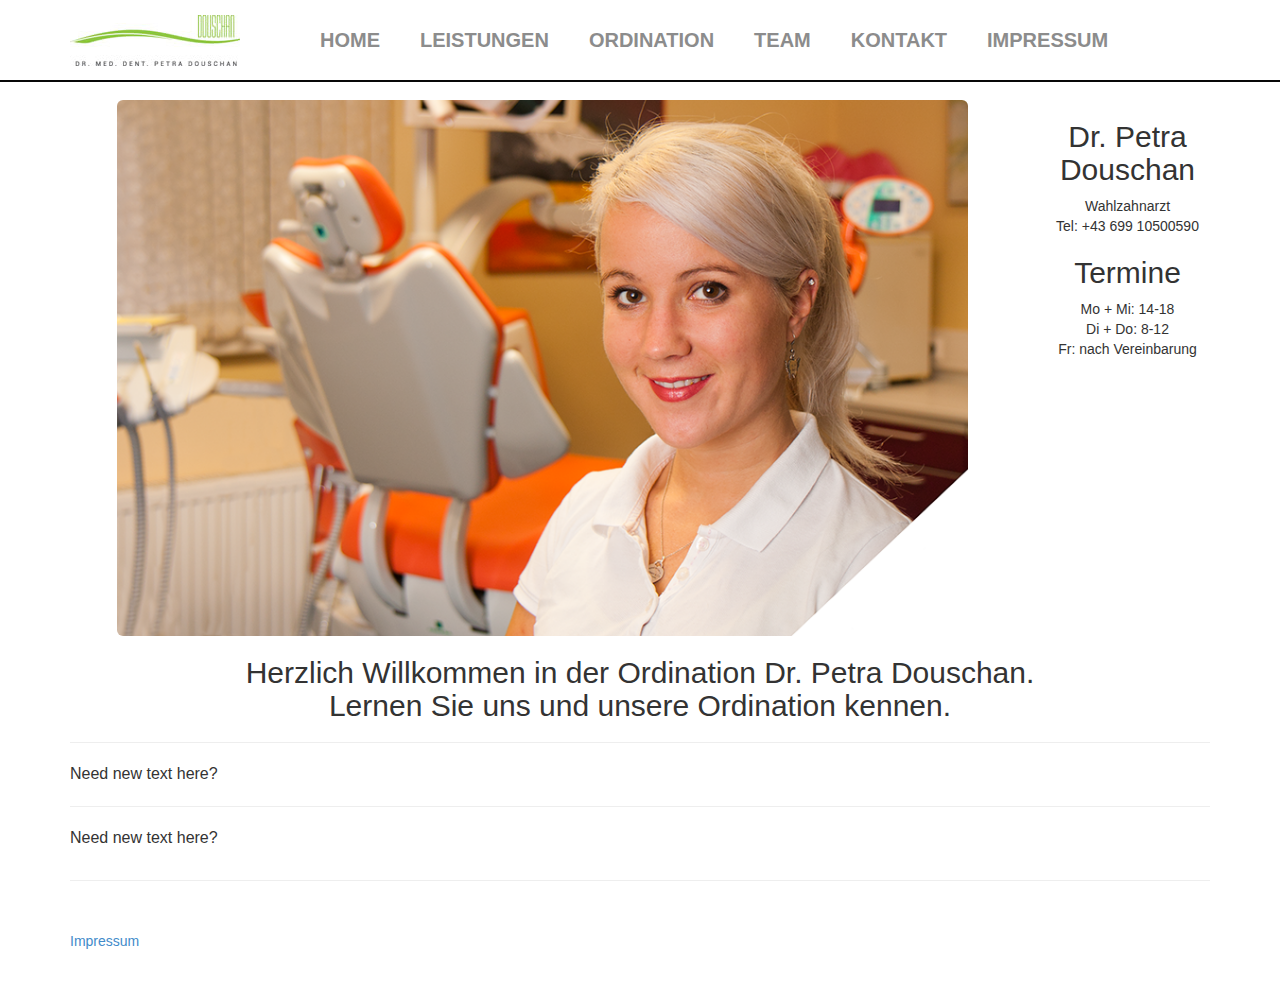
==== index.html @ d7df4f97 "test change" ====
<!DOCTYPE html>
<html lang="en">

<head>

    <meta charset="utf-8">
    <meta http-equiv="X-UA-Compatible" content="IE=edge">
    <meta name="viewport" content="width=device-width, initial-scale=1">
    <meta name="description" content="">
    <meta name="author" content="">

    <title>Ordination Dr Petra Douschan</title>

    <!-- Bootstrap Core CSS -->
    <link href="css/bootstrap.min.css" rel="stylesheet">

    <!-- Custom CSS -->
    <link href="css/small-business.css" rel="stylesheet">
    <link href="css/custom.css" rel="stylesheet">


    <!-- Custom Fonts -->
    <link href="font-awesome/css/font-awesome.min.css" rel="stylesheet" type="text/css">
    <link href="http://fonts.googleapis.com/css?family=Lora:400,700,400italic,700italic" rel="stylesheet" type="text/css">
    <link href="http://fonts.googleapis.com/css?family=Montserrat:400,700" rel="stylesheet" type="text/css">

    <!-- HTML5 Shim and Respond.js IE8 support of HTML5 elements and media queries -->
    <!-- WARNING: Respond.js doesn't work if you view the page via file:// -->
    <!--[if lt IE 9]>
        <script src="https://oss.maxcdn.com/libs/html5shiv/3.7.0/html5shiv.js"></script>
        <script src="https://oss.maxcdn.com/libs/respond.js/1.4.2/respond.min.js"></script>
    <![endif]-->

    <link rel="shortcut icon" type="image/x-icon" href="pictures/placeholder.ico" />

</head>

<body>

    <!-- Navigation -->
    <nav class="navbar navbar-inverse navbar-fixed-top navbar-custom" role="navigation">
        <div class="container">
            <!-- Brand and toggle get grouped for better mobile display -->
            <div class="navbar-header">
                <button type="button" class="navbar-toggle" data-toggle="collapse" data-target="#bs-example-navbar-collapse-1">
                    <span class="sr-only">Toggle navigation</span>
                    <span class="icon-bar"></span>
                    <span class="icon-bar"></span>
                    <span class="icon-bar"></span>
                </button>
                <a class="navbar-brand" href="index.html">
                        <img class="logo" src="pictures/logo_web_170.jpg" alt="">
                </a>
            </div>
            <!-- Collect the nav links, forms, and other content for toggling -->
            <div class="collapse navbar-collapse" id="bs-example-navbar-collapse-1">
                <ul class="nav navbar-nav">
                    <li>
                        <a href="index.html">HOME</a>
                    </li>
                    <li>
                        <a href="services.html">LEISTUNGEN</a>
                    </li>
                    <li>
                        <a href="ordination.html">ORDINATION</a>
                    </li>
                    <li>
                        <a href="team.html">TEAM</a>
                    </li>
                    <li>
                        <a href="contact.html">KONTAKT</a>
                    </li>
                    <li>
                        <a href="impressum.html">IMPRESSUM</a>
                    </li>
                </ul>
            </div>
            <!-- /.navbar-collapse -->
        </div>
        <!-- /.container -->
    </nav>

    <!-- Page Content -->
    <div class="container">

        <!-- Heading Row -->
        <div class="row row-index">
            <div class="col-md-10 index-pic">
                <img class="img-responsive img-rounded img-index" src="pictures/DrPetraDouschan_900x567.png" width="90%" alt="">
            </div>

            <div class="col-md-2">
                <h2>Dr. Petra Douschan</h2>
                 <p>   Wahlzahnarzt<br/>
                    Tel: +43 699 10500590</p>
                <h2>Termine</h2>
                Mo + Mi: 14-18<br/>
                Di + Do: 8-12<br/>
                Fr: nach Vereinbarung</p>
            </div>

</div>
        <div class="row row-index">
            <div class="col-md-12">
                <h2>Herzlich Willkommen in der Ordination Dr. Petra Douschan. <br> Lernen Sie uns und unsere Ordination kennen.</h2>
                <hr>
                <!--<p class="index-text">In unserer Wahlarztordination ist uns das Wohlergehen und Lächeln unserer Patienten wichtig. Direkt vor unserer Praxis-->
                    <!--haben Sie die Möglichkeit stress- und gebührenfrei Ihr Auto zu parken. Selbstverständlich sind sowohl der Zugang in die Ordination,-->
                    <!--als auch die Räumlichkeiten barrierefrei zu erreichen. Wir bemühen uns um eine rasche Terminvergabe und möglichst geringe Wartezeiten für alle unsere Patienten.-->
                    <!--</p>-->
                <p class="index-text">Need new text here?</p>
                <hr>
                <!--<p class="index-text">-->
                    <!--Als Patient in unserer Wahlarztpraxis bekommen Sie von den von uns erbrachten Kassenleistungen bis zu 80% von Ihrer Krankenkasse rückerstattet.-->
                    <!--Gerne übernehmen wir für Sie das Einreichen der Rechnung bei Ihrer Krankenkasse. </p>-->

                <p class="index-text">Need new text here?</p>
                <!--<a class="btn btn-primary btn-lg" href="#">Call to Action!</a>-->
            </div>
            <!-- /.col-md-4 -->
        </div>
        <!-- /.row -->

        <hr>


        <!-- Footer -->
        <footer>
            <div class="row">
                <div class="col-lg-12">
                    <a href="impressum.html">Impressum</a>
                </div>
            </div>
        </footer>

    </div>
    <!-- /.container -->

    <!-- jQuery Version 1.11.0 -->
    <script src="js/jquery-1.11.0.js"></script>

    <!-- Bootstrap Core JavaScript -->
    <script src="js/bootstrap.min.js"></script>

    <!-- Custom Theme JavaScript -->
    <script src="js/costum.js"></script>

</body>

</html>
---- css/small-business.css ----
/*!
 * Start Bootstrap - Small Business HTML Template (http://startbootstrap.com)
 * Code licensed under the Apache License v2.0.
 * For details, see http://www.apache.org/licenses/LICENSE-2.0.
 */

body {
    padding-top: 70px; /* Required padding for .navbar-fixed-top. Change if height of navigation changes. */
}

/*.navbar-fixed-top .nav {*/
    /*padding: 15px 0;*/
/*}*/

.navbar-fixed-top .navbar-brand {
    padding: 0 15px;
}

footer {
    padding: 30px 0;
}

@media(min-width:768px) {
    body {
        padding-top: 100px; /* Required padding for .navbar-fixed-top. Change if height of navigation changes. */
    }

    /*.navbar-fixed-top .navbar-brand {*/
        /*padding: 15px 0;*/
    /*}*/
}
---- css/custom.css ----
.navbar {/*
	background-color: #ffffff;
	border-width: 0px 0px 2px;*/
	padding-bottom: 15px;
	padding-top: 15px;
}

.img-index {
	margin-left: auto;
	margin-right: auto;
}

.row-index {
	text-align: center;
}

.navbar-inverse {
	background-color: #FFF;
	border-color: #080808;
}

.navbar-fixed-top {
	top: 0px;
	border-width: 0px 0px 2px;
}

/*.navbar-nav li {*/
	/*margin-left: 15px;*/
/*}*/

.navbar-nav li a {
	color: #8C8C8C;
	font-size: 20px;
	font-weight: bold;
	margin-right: 10px;
}

.navbar-nav {
	margin-left: 50px;
}

.navbar-inverse .navbar-nav > li > a:hover, .navbar-inverse .navbar-nav > li > a:focus {
	color: #8cc63f;
	background-color: transparent;
}

.index-text {
	text-align: justify;
	font-size: 16px;
}

.col {
    font-size: 20px;
}

.panel-heading {
    background-color: #9BC643 !important;
}


@media(min-width:768px) {

	.top-nav-collapse {
		padding: 0;
		/*border-bottom: 1px solid rgba(255,255,255,.3);*/
		background: #FFF;
	}

	.navbar-custom {
		/*padding: 10px 0;*/
		/*border-bottom: 0;*/
		/*letter-spacing: 1px;*/
		/*background: 0 0;*/
		-webkit-transition: background .5s ease-in-out,padding .5s ease-in-out;
		-moz-transition: background .5s ease-in-out,padding .5s ease-in-out;
		transition: background .5s ease-in-out,padding .5s ease-in-out;
	}

	.navbar-nav-custom {
		margin-left: 110px;

	}
}

@media(max-width:1199px) {

    .navbar-nav {
        margin-left: 0px;
    }

    .navbar-nav-custom {
        margin-left: 8%;
    }

    .navbar-nav li a {
        font-size: 17px;
    }
}

@media(max-width:991px) {

    .navbar-nav li a {
        font-size: 14px;
        padding-left: 10px;
        padding-right: 10px;
        margin-right: 0px;
    }
}

@media(max-width:767px) {

    .index-pic {
        margin-top: 30px;
    }

    .navbar-inverse .navbar-toggle .icon-bar {
        background-color: #9BC643;
    }
}
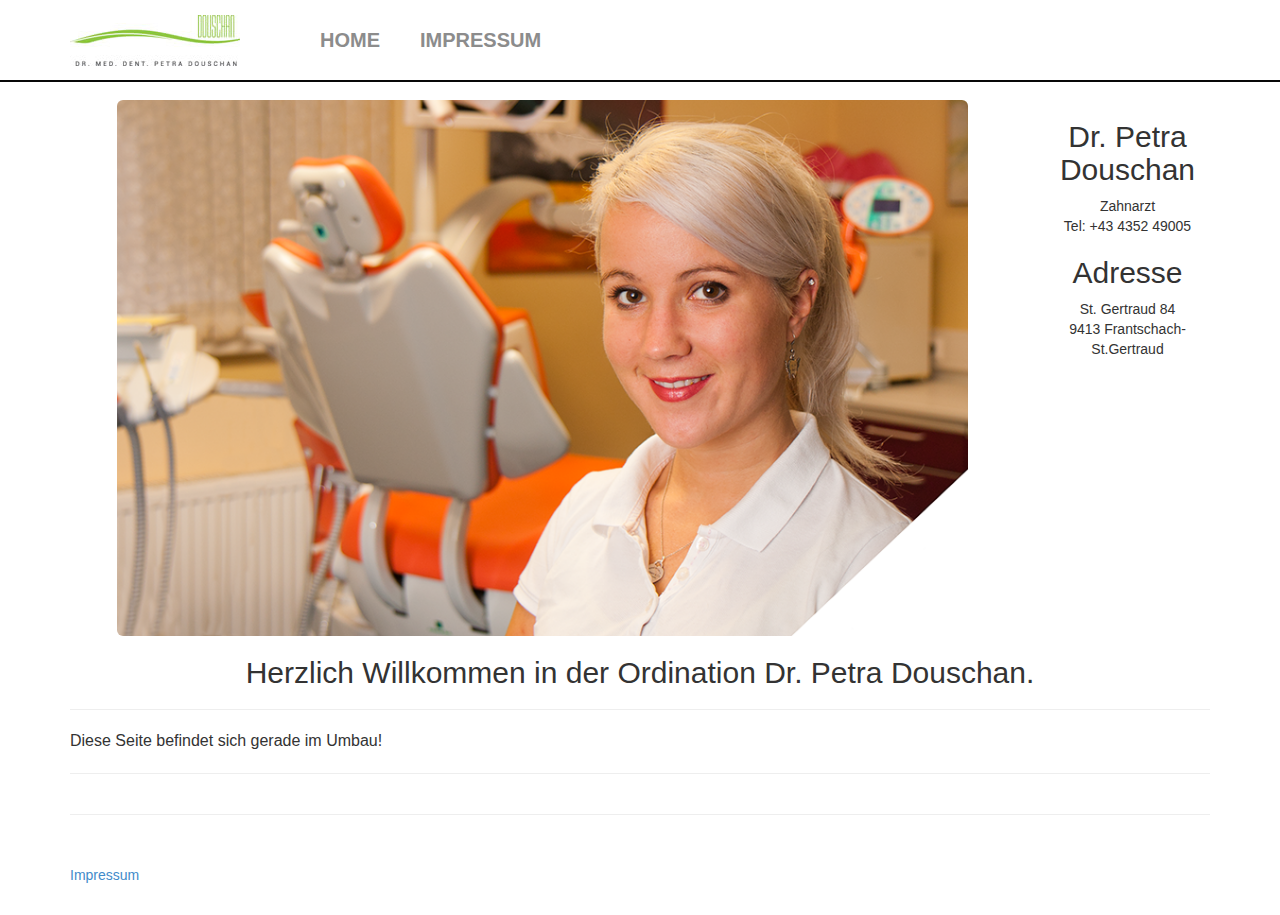
==== commit 04212eec: "under construction" ====
--- a/index.html
+++ b/index.html
@@ -58,18 +58,18 @@
                     <li>
                         <a href="index.html">HOME</a>
                     </li>
-                    <li>
-                        <a href="services.html">LEISTUNGEN</a>
-                    </li>
-                    <li>
-                        <a href="ordination.html">ORDINATION</a>
-                    </li>
-                    <li>
-                        <a href="team.html">TEAM</a>
-                    </li>
-                    <li>
-                        <a href="contact.html">KONTAKT</a>
-                    </li>
+                    <!--<li>-->
+                        <!--<a href="services.html">LEISTUNGEN</a>-->
+                    <!--</li>-->
+                    <!--<li>-->
+                        <!--<a href="ordination.html">ORDINATION</a>-->
+                    <!--</li>-->
+                    <!--<li>-->
+                        <!--<a href="team.html">TEAM</a>-->
+                    <!--</li>-->
+                    <!--<li>-->
+                        <!--<a href="contact.html">KONTAKT</a>-->
+                    <!--</li>-->
                     <li>
                         <a href="impressum.html">IMPRESSUM</a>
                     </li>
@@ -91,30 +91,34 @@
 
             <div class="col-md-2">
                 <h2>Dr. Petra Douschan</h2>
-                 <p>   Wahlzahnarzt<br/>
-                    Tel: +43 699 10500590</p>
-                <h2>Termine</h2>
-                Mo + Mi: 14-18<br/>
-                Di + Do: 8-12<br/>
-                Fr: nach Vereinbarung</p>
+                 <p>   Zahnarzt<br/>
+                    Tel: +43 4352 49005</p>
+                <!--<h2>Termine</h2>-->
+                <!--Mo + Mi: 14-18<br/>-->
+                <!--Di + Do: 8-12<br/>-->
+                <!--Fr: nach Vereinbarung</p>-->
+                <h2>Adresse</h2>
+                St. Gertraud 84<br/>
+                9413 Frantschach-St.Gertraud<br/>
             </div>
 
 </div>
         <div class="row row-index">
             <div class="col-md-12">
-                <h2>Herzlich Willkommen in der Ordination Dr. Petra Douschan. <br> Lernen Sie uns und unsere Ordination kennen.</h2>
+                <h2>Herzlich Willkommen in der Ordination Dr. Petra Douschan.</h2>
+                <!--<h2>Herzlich Willkommen in der Ordination Dr. Petra Douschan. <br> Lernen Sie uns und unsere Ordination kennen.</h2>-->
                 <hr>
                 <!--<p class="index-text">In unserer Wahlarztordination ist uns das Wohlergehen und Lächeln unserer Patienten wichtig. Direkt vor unserer Praxis-->
                     <!--haben Sie die Möglichkeit stress- und gebührenfrei Ihr Auto zu parken. Selbstverständlich sind sowohl der Zugang in die Ordination,-->
                     <!--als auch die Räumlichkeiten barrierefrei zu erreichen. Wir bemühen uns um eine rasche Terminvergabe und möglichst geringe Wartezeiten für alle unsere Patienten.-->
                     <!--</p>-->
-                <p class="index-text">Need new text here?</p>
+                <p class="index-text">Diese Seite befindet sich gerade im Umbau!</p>
                 <hr>
                 <!--<p class="index-text">-->
                     <!--Als Patient in unserer Wahlarztpraxis bekommen Sie von den von uns erbrachten Kassenleistungen bis zu 80% von Ihrer Krankenkasse rückerstattet.-->
                     <!--Gerne übernehmen wir für Sie das Einreichen der Rechnung bei Ihrer Krankenkasse. </p>-->
 
-                <p class="index-text">Need new text here?</p>
+                <!--<p class="index-text">Need new text here?</p>-->
                 <!--<a class="btn btn-primary btn-lg" href="#">Call to Action!</a>-->
             </div>
             <!-- /.col-md-4 -->
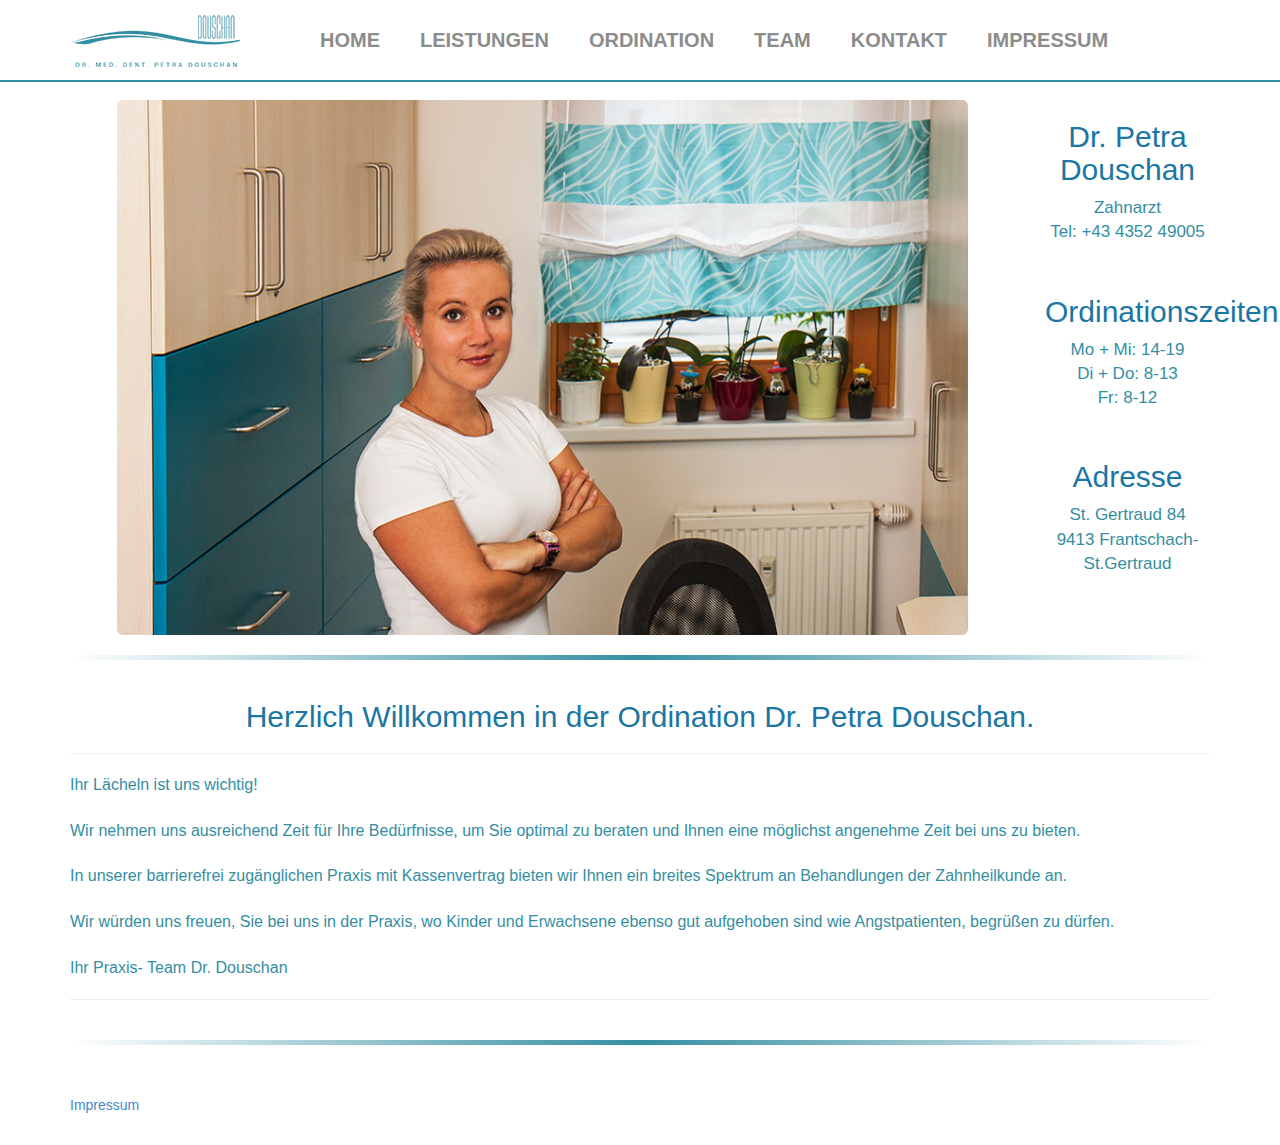
==== commit 4fb2856b: "new site" ====
--- a/index.html
+++ b/index.html
@@ -49,7 +49,8 @@
                     <span class="icon-bar"></span>
                 </button>
                 <a class="navbar-brand" href="index.html">
-                        <img class="logo" src="pictures/logo_web_170.jpg" alt="">
+                        <img class="logo" src="pictures/logo_new.png" alt="">
+                        <img class="logo2" src="pictures/logo_new_min.png" alt="">
                 </a>
             </div>
             <!-- Collect the nav links, forms, and other content for toggling -->
@@ -58,18 +59,18 @@
                     <li>
                         <a href="index.html">HOME</a>
                     </li>
-                    <!--<li>-->
-                        <!--<a href="services.html">LEISTUNGEN</a>-->
-                    <!--</li>-->
-                    <!--<li>-->
-                        <!--<a href="ordination.html">ORDINATION</a>-->
-                    <!--</li>-->
-                    <!--<li>-->
-                        <!--<a href="team.html">TEAM</a>-->
-                    <!--</li>-->
-                    <!--<li>-->
-                        <!--<a href="contact.html">KONTAKT</a>-->
-                    <!--</li>-->
+                    <li>
+                        <a href="services.html">LEISTUNGEN</a>
+                    </li>
+                    <li>
+                        <a href="ordination.html">ORDINATION</a>
+                    </li>
+                    <li>
+                        <a href="team.html">TEAM</a>
+                    </li>
+                    <li>
+                        <a href="contact.html">KONTAKT</a>
+                    </li>
                     <li>
                         <a href="impressum.html">IMPRESSUM</a>
                     </li>
@@ -86,33 +87,44 @@
         <!-- Heading Row -->
         <div class="row row-index">
             <div class="col-md-10 index-pic">
-                <img class="img-responsive img-rounded img-index" src="pictures/DrPetraDouschan_900x567.png" width="90%" alt="">
+                <img class="img-responsive img-rounded img-index" src="pictures/peziIndex.png" width="90%" alt="">
             </div>
 
             <div class="col-md-2">
-                <h2>Dr. Petra Douschan</h2>
-                 <p>   Zahnarzt<br/>
-                    Tel: +43 4352 49005</p>
-                <!--<h2>Termine</h2>-->
-                <!--Mo + Mi: 14-18<br/>-->
-                <!--Di + Do: 8-12<br/>-->
-                <!--Fr: nach Vereinbarung</p>-->
-                <h2>Adresse</h2>
-                St. Gertraud 84<br/>
-                9413 Frantschach-St.Gertraud<br/>
+                <h2 class="indexH2">Dr. Petra Douschan</h2>
+                 <p class="infos">   Zahnarzt<br/>
+                    Tel: +43 4352 49005</p><br>
+                <h2 class="indexH2">Ordinationszeiten</h2>
+                <p class="infos">Mo + Mi: 14-19<br/>
+                Di + Do: 8-13<br/>
+                Fr: 8-12</p><br>
+                <h2 class="indexH2">Adresse</h2>
+                <p class="infos">St. Gertraud 84<br/>
+                9413 Frantschach-St.Gertraud</p><br/>
             </div>
 
-</div>
+        </div>
+
+        <hr style="border: 0; height: 5px; background-image: linear-gradient(to right, rgb(255, 255, 255), rgb(52, 142, 162), rgb(255, 255, 255));" />
+
         <div class="row row-index">
             <div class="col-md-12">
-                <h2>Herzlich Willkommen in der Ordination Dr. Petra Douschan.</h2>
+                <h2 class="indexH2">Herzlich Willkommen in der Ordination Dr. Petra Douschan.</h2>
                 <!--<h2>Herzlich Willkommen in der Ordination Dr. Petra Douschan. <br> Lernen Sie uns und unsere Ordination kennen.</h2>-->
                 <hr>
                 <!--<p class="index-text">In unserer Wahlarztordination ist uns das Wohlergehen und Lächeln unserer Patienten wichtig. Direkt vor unserer Praxis-->
                     <!--haben Sie die Möglichkeit stress- und gebührenfrei Ihr Auto zu parken. Selbstverständlich sind sowohl der Zugang in die Ordination,-->
                     <!--als auch die Räumlichkeiten barrierefrei zu erreichen. Wir bemühen uns um eine rasche Terminvergabe und möglichst geringe Wartezeiten für alle unsere Patienten.-->
                     <!--</p>-->
-                <p class="index-text">Diese Seite befindet sich gerade im Umbau!</p>
+                <p class="index-text">
+                    Ihr Lächeln ist uns wichtig!<br><br>
+                    Wir nehmen uns ausreichend Zeit für Ihre Bedürfnisse, um Sie optimal zu beraten und Ihnen eine möglichst angenehme Zeit bei uns zu bieten.<br><br>
+                    In unserer barrierefrei zugänglichen Praxis mit Kassenvertrag bieten wir Ihnen ein breites Spektrum an Behandlungen der Zahnheilkunde an.<br><br>
+                    Wir würden uns freuen, Sie bei uns in der Praxis, wo Kinder und Erwachsene ebenso gut aufgehoben sind wie Angstpatienten, begrüßen zu dürfen.
+                    <br><br>
+                    Ihr Praxis- Team Dr. Douschan
+                </p>
+                <!--<p class="index-text">Diese Seite befindet sich gerade im Umbau!</p>-->
                 <hr>
                 <!--<p class="index-text">-->
                     <!--Als Patient in unserer Wahlarztpraxis bekommen Sie von den von uns erbrachten Kassenleistungen bis zu 80% von Ihrer Krankenkasse rückerstattet.-->
@@ -125,8 +137,7 @@
         </div>
         <!-- /.row -->
 
-        <hr>
-
+        <hr style="border: 0; height: 5px; background-image: linear-gradient(to right, rgb(255, 255, 255), rgb(52, 142, 162), rgb(255, 255, 255));" />
 
         <!-- Footer -->
         <footer>
--- a/css/custom.css
+++ b/css/custom.css
@@ -14,6 +14,11 @@
 	text-align: center;
 }
 
+.logo2 {
+	display: none;
+	margin-top: 5px;
+}
+
 .navbar-inverse {
 	background-color: #FFF;
 	border-color: #080808;
@@ -22,6 +27,7 @@
 .navbar-fixed-top {
 	top: 0px;
 	border-width: 0px 0px 2px;
+	border-bottom-color: rgb(52, 142, 162);
 }
 
 /*.navbar-nav li {*/
@@ -40,13 +46,22 @@
 }
 
 .navbar-inverse .navbar-nav > li > a:hover, .navbar-inverse .navbar-nav > li > a:focus {
-	color: #8cc63f;
+	color: rgb(52, 142, 162);
 	background-color: transparent;
 }
 
 .index-text {
 	text-align: justify;
 	font-size: 16px;
+	color: rgb(52, 142, 162);
+}
+
+.indexH2 {
+	color: rgb(26, 118, 162);
+}
+
+.infos{
+	font-size: 17px;
 }
 
 .col {
@@ -54,9 +69,28 @@
 }
 
 .panel-heading {
-    background-color: #9BC643 !important;
+    background-color: rgb(52, 142, 162) !important;
 }
 
+.page-header {
+	color: rgb(52, 142, 162);
+}
+
+.headlining {
+	color: white;
+}
+
+.panel-body {
+	color: rgb(52, 142, 162);
+}
+
+p {
+	color: rgb(52, 142, 162);
+}
+
+h3 {
+	color: rgb(26, 118, 162);
+}
 
 @media(min-width:768px) {
 
@@ -77,7 +111,7 @@
 	}
 
 	.navbar-nav-custom {
-		margin-left: 110px;
+		margin-left: 30px;
 
 	}
 }
@@ -114,6 +148,6 @@
     }
 
     .navbar-inverse .navbar-toggle .icon-bar {
-        background-color: #9BC643;
+        background-color: rgb(52, 142, 162);
     }
 }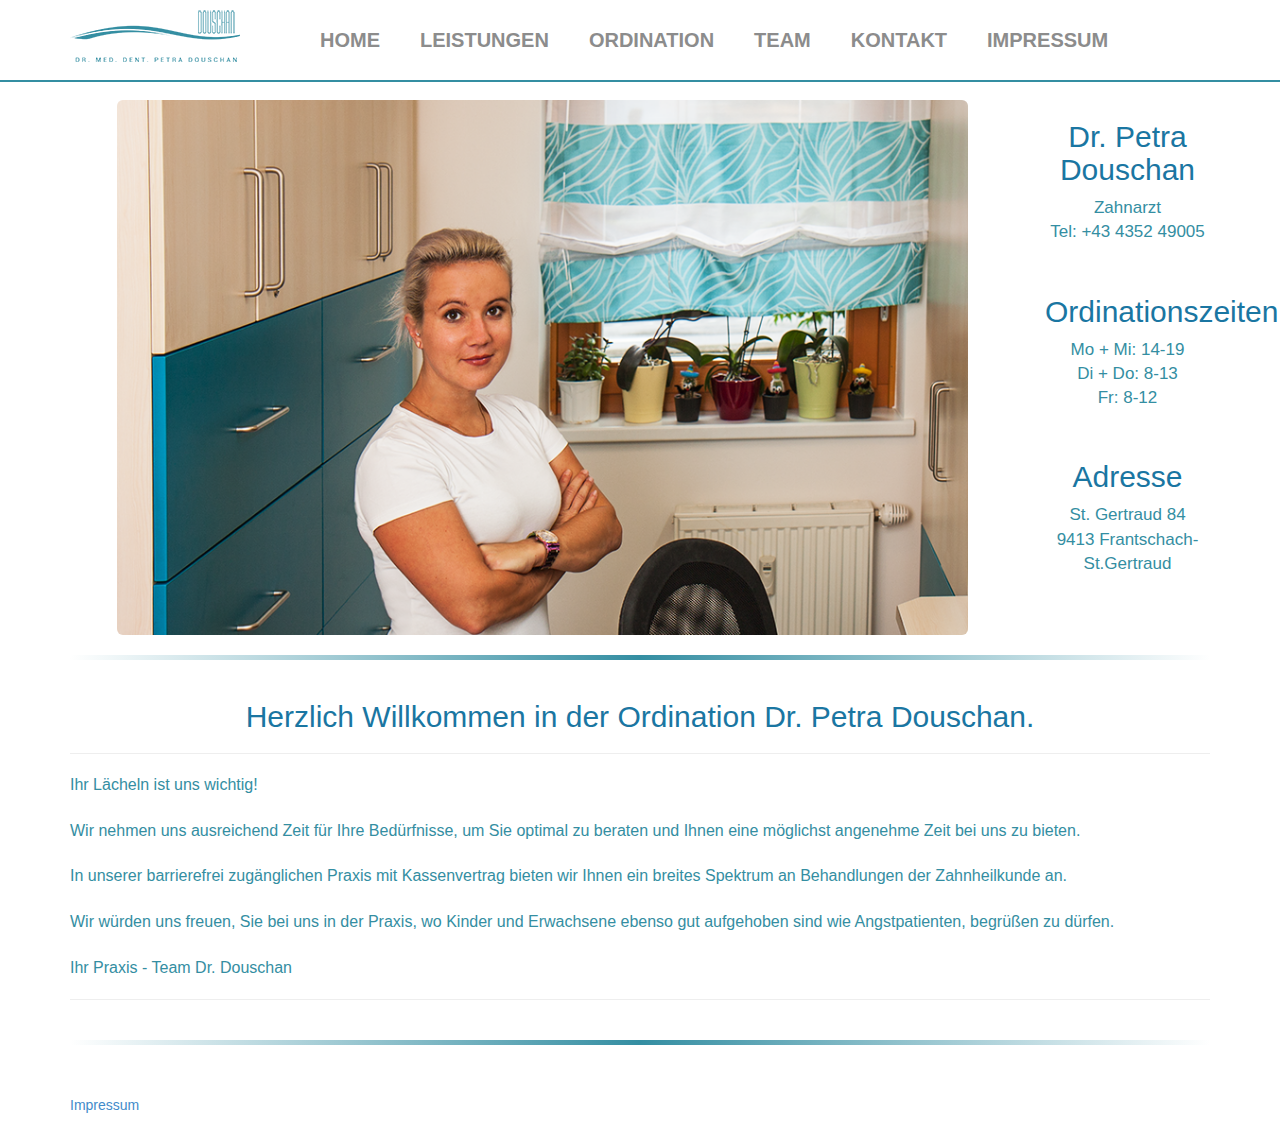
==== commit f5dd81e0: "fixed minor stuff" ====
--- a/index.html
+++ b/index.html
@@ -31,7 +31,7 @@
         <script src="https://oss.maxcdn.com/libs/respond.js/1.4.2/respond.min.js"></script>
     <![endif]-->
 
-    <link rel="shortcut icon" type="image/x-icon" href="pictures/placeholder.ico" />
+    <link rel="shortcut icon" type="image/x-icon" href="pictures/logo_blau_Icon.ico" />
 
 </head>
 
@@ -122,7 +122,7 @@
                     In unserer barrierefrei zugänglichen Praxis mit Kassenvertrag bieten wir Ihnen ein breites Spektrum an Behandlungen der Zahnheilkunde an.<br><br>
                     Wir würden uns freuen, Sie bei uns in der Praxis, wo Kinder und Erwachsene ebenso gut aufgehoben sind wie Angstpatienten, begrüßen zu dürfen.
                     <br><br>
-                    Ihr Praxis- Team Dr. Douschan
+                    Ihr Praxis - Team Dr. Douschan
                 </p>
                 <!--<p class="index-text">Diese Seite befindet sich gerade im Umbau!</p>-->
                 <hr>
--- a/css/custom.css
+++ b/css/custom.css
@@ -12,6 +12,10 @@
 
 .row-index {
 	text-align: center;
+}
+
+.logo {
+	margin-top: -5px;
 }
 
 .logo2 {
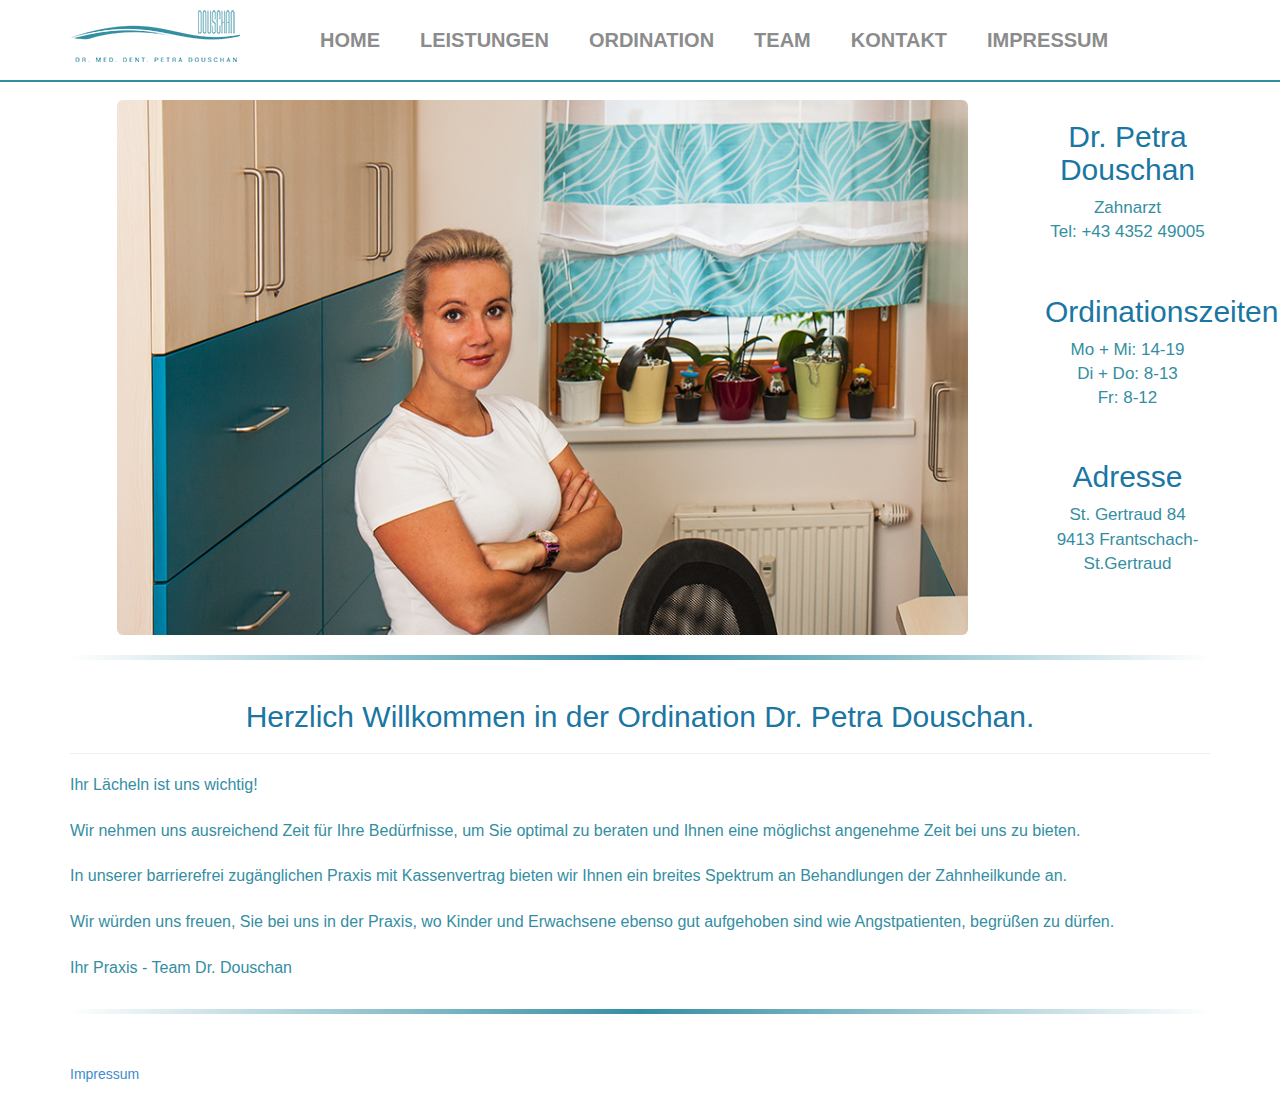
==== commit 660c2766: "fixed bottom hr" ====
--- a/index.html
+++ b/index.html
@@ -125,7 +125,6 @@
                     Ihr Praxis - Team Dr. Douschan
                 </p>
                 <!--<p class="index-text">Diese Seite befindet sich gerade im Umbau!</p>-->
-                <hr>
                 <!--<p class="index-text">-->
                     <!--Als Patient in unserer Wahlarztpraxis bekommen Sie von den von uns erbrachten Kassenleistungen bis zu 80% von Ihrer Krankenkasse rückerstattet.-->
                     <!--Gerne übernehmen wir für Sie das Einreichen der Rechnung bei Ihrer Krankenkasse. </p>-->
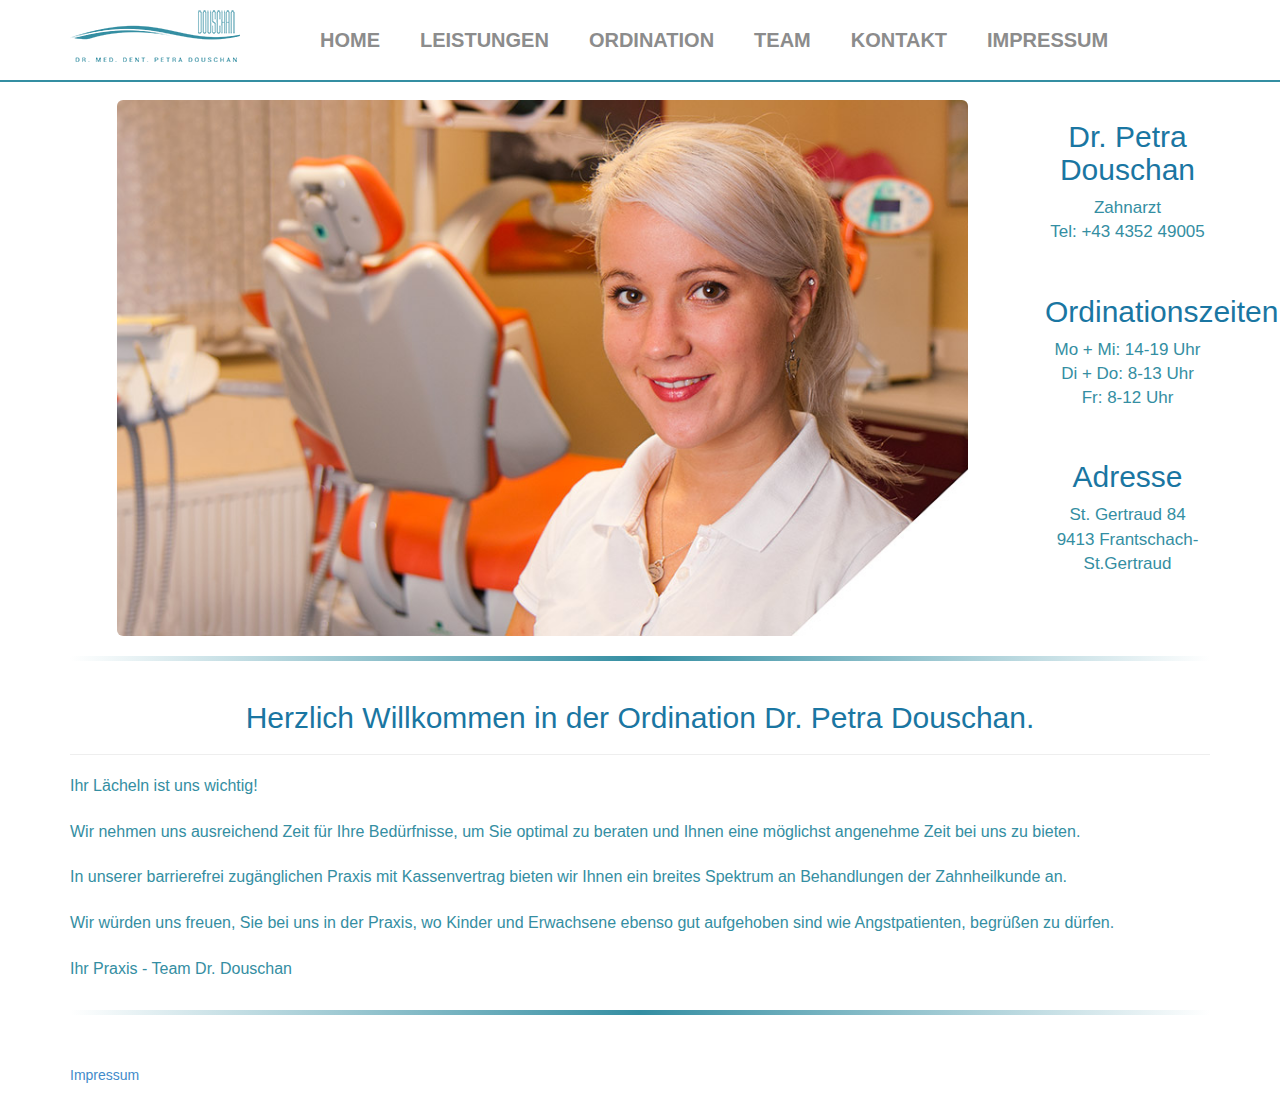
==== commit d3cb5a6b: "deactivated logo2" ====
--- a/index.html
+++ b/index.html
@@ -50,7 +50,7 @@
                 </button>
                 <a class="navbar-brand" href="index.html">
                         <img class="logo" src="pictures/logo_new.png" alt="">
-                        <img class="logo2" src="pictures/logo_new_min.png" alt="">
+                        <!--<img class="logo2" src="pictures/logo_new_min.png" alt="">-->
                 </a>
             </div>
             <!-- Collect the nav links, forms, and other content for toggling -->
@@ -87,7 +87,7 @@
         <!-- Heading Row -->
         <div class="row row-index">
             <div class="col-md-10 index-pic">
-                <img class="img-responsive img-rounded img-index" src="pictures/peziIndex.png" width="90%" alt="">
+                <img class="img-responsive img-rounded img-index" src="pictures/DrPetraDouschan2_clean_900x567.jpg" width="90%" alt="">
             </div>
 
             <div class="col-md-2">
@@ -95,9 +95,9 @@
                  <p class="infos">   Zahnarzt<br/>
                     Tel: +43 4352 49005</p><br>
                 <h2 class="indexH2">Ordinationszeiten</h2>
-                <p class="infos">Mo + Mi: 14-19<br/>
-                Di + Do: 8-13<br/>
-                Fr: 8-12</p><br>
+                <p class="infos">Mo + Mi: 14-19 Uhr<br/>
+                Di + Do: 8-13 Uhr<br/>
+                Fr: 8-12 Uhr</p><br>
                 <h2 class="indexH2">Adresse</h2>
                 <p class="infos">St. Gertraud 84<br/>
                 9413 Frantschach-St.Gertraud</p><br/>
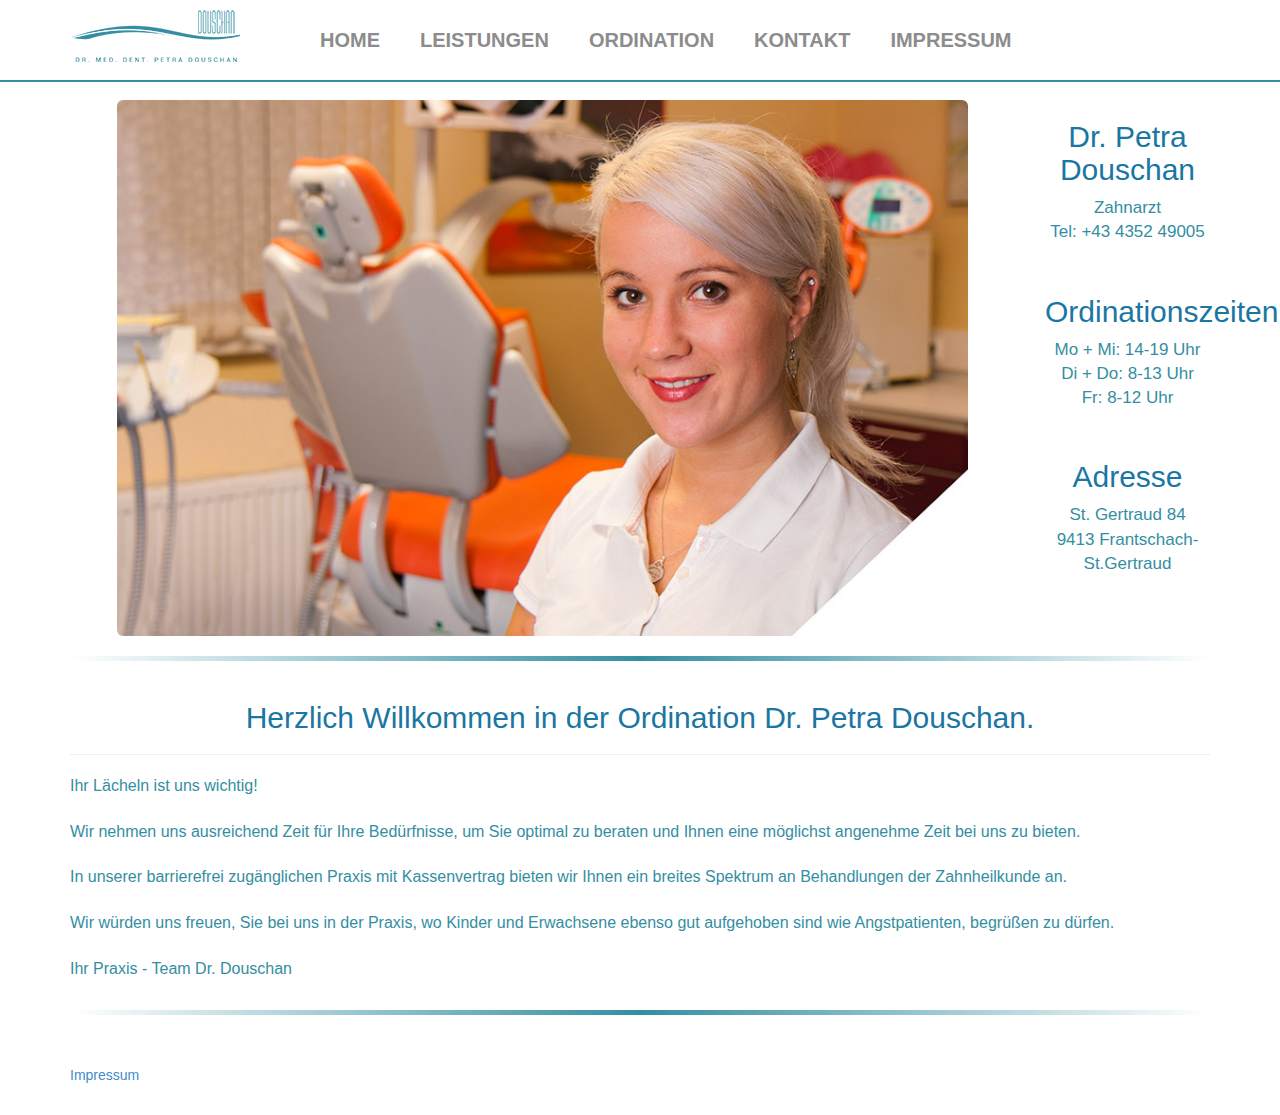
==== commit a1f4384e: "removed team option" ====
--- a/index.html
+++ b/index.html
@@ -65,9 +65,9 @@
                     <li>
                         <a href="ordination.html">ORDINATION</a>
                     </li>
-                    <li>
+                    <!-- <li>
                         <a href="team.html">TEAM</a>
-                    </li>
+                    </li> -->
                     <li>
                         <a href="contact.html">KONTAKT</a>
                     </li>
